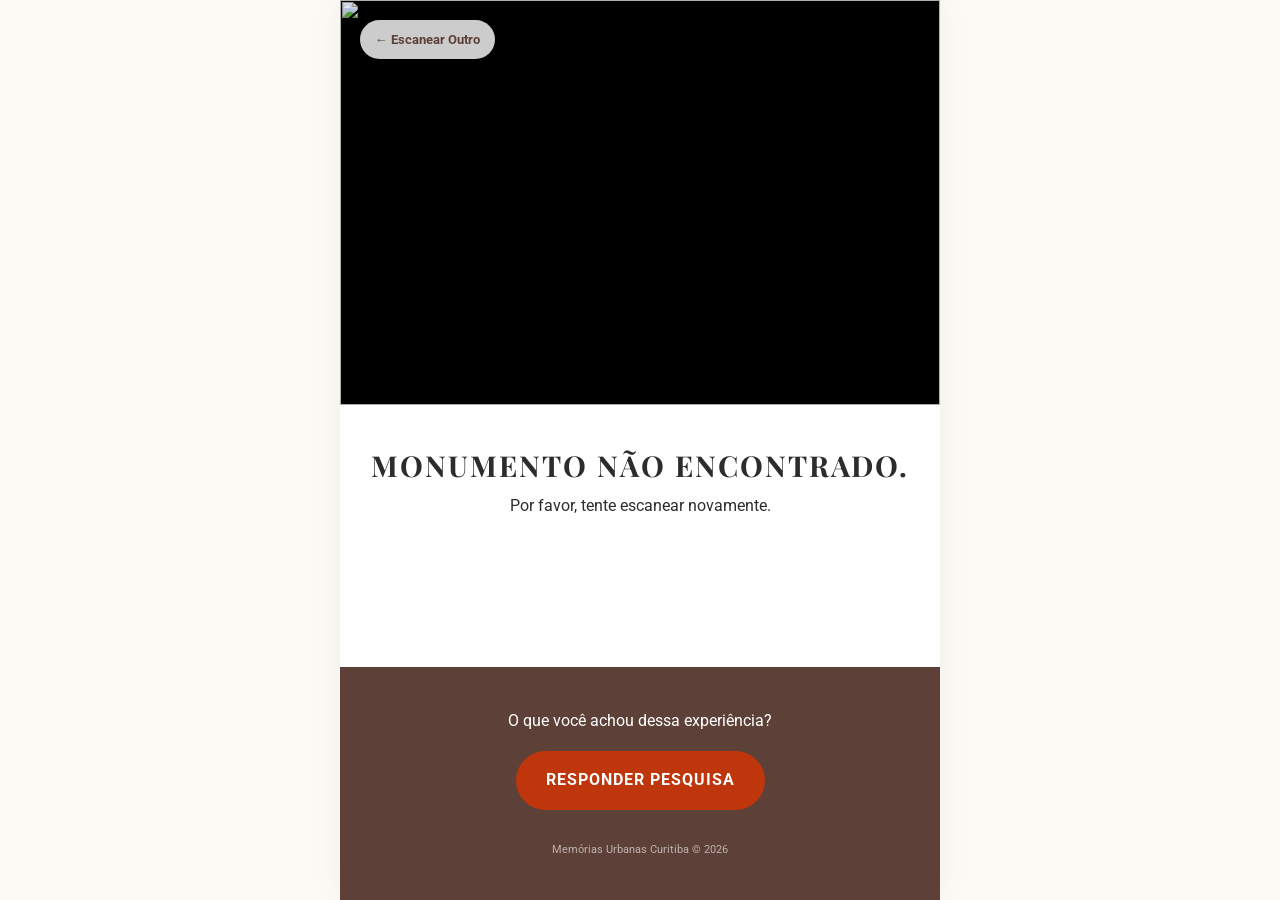
==== index.html @ 559dbe21 "create index.html and home.html" ====
<!DOCTYPE html>
<html lang="pt-br">
<head>
    <meta charset="UTF-8">
    <meta name="viewport" content="width=device-width, initial-scale=1.0">
    <title>Memórias Urbanas | Monumento</title>
    <link rel="preconnect" href="https://fonts.googleapis.com">
    <link rel="preconnect" href="https://fonts.gstatic.com" crossorigin>
    <link rel="stylesheet" href="style.css">
    <link href="https://fonts.googleapis.com/css2?family=Playfair+Display:ital,wght@0,700;0,900;1,700&family=Roboto:wght@300;400;700&display=swap" rel="stylesheet">
    <script src="script.js"></script>
</head>
<body>

    <div class="page-container">
        <div class="hero-banner">
            <a href="home.html" class="btn-voltar">← Escanear Outro</a>
            <img id="img-monumento" src="" alt="">
        </div>

        <main class="content">
            <span id="categoria" class="categoria-tag">Carregando...</span>
            <h1 id="nome-monumento">Buscando memórias...</h1>
            <p class="autor-data">Por <span id="autor"></span>, <span id="ano"></span></p>

            <div id="historia" class="historia-texto">
                </div>

            <div class="curiosidade-box">
                <h3>O que poucos sabem...</h3>
                <p id="curiosidade-texto"></p>
            </div>
        </main>

        <footer>
            <p>O que você achou dessa experiência?</p>
            <a href="URL_DO_SEU_FORMS" class="btn-pesquisa" target="_blank">Responder Pesquisa</a>
            <p style="margin-top:30px; font-size:0.7rem; opacity:0.6;">Memórias Urbanas Curitiba &copy; 2026</p>
        </footer>
    </div>

    <script>
        // 1. Pega o ID que veio do leitor (ex: index.html?id=gilda)
        const urlParams = new URLSearchParams(window.location.search);
        const idMonumento = urlParams.get('id');

        // 2. Carrega o banco de dados JSON
        fetch('dados.json')
            .then(res => res.json())
            .then(dados => {
                // 3. Busca o monumento na lista
                const monumento = dados.find(m => m.id === idMonumento);

                if (monumento) {
                    // 4. Preenche o HTML com as informações
                    document.title = monumento.nome_popular + " | Memórias Urbanas";
                    document.getElementById('img-monumento').src = monumento.imagem;
                    document.getElementById('nome-monumento').innerText = monumento.nome_popular;
                    document.getElementById('categoria').innerText = monumento.categoria;
                    document.getElementById('autor').innerText = monumento.autor;
                    document.getElementById('ano').innerText = monumento.ano;
                    document.getElementById('historia').innerHTML = monumento.historia;
                    document.getElementById('curiosidade-texto').innerText = monumento.curiosidade;
                } else {
                    // Caso o ID não exista
                    document.querySelector('.content').innerHTML = "<h1>Monumento não encontrado.</h1><p>Por favor, tente escanear novamente.</p>";
                }
            })
            .catch(err => {
                console.error("Erro ao carregar dados:", err);
                alert("Erro ao carregar as informações do monumento.");
            });
    </script>
</body>
</html>
---- style.css ----
:root {
    --cor-fundo: #fdfaf5;
    --cor-museu: #5d4037;
    --cor-destaque: #bf360c;
    --cor-texto: #2c2c2c;
    --cor-museu-escura: #5d4037;
    --cor-destaque: #bf360c;
    --cor-borda: #d7ccc8;
}

body {
    font-family: 'Roboto', sans-serif;
    background: var(--cor-fundo);
    color: var(--cor-museu);
    text-align: center;
    margin: 0;
    padding: 0;
}

.header-home {
    padding: 40px 20px;
    border-bottom: 1px solid #d7ccc8;
}

h1 {
    font-family: 'Playfair Display', serif;
    font-size: 1.8rem;
    text-transform: uppercase;
    letter-spacing: 2px;
}

/* Container da Câmera */
.scanner-container {
    width: 90%;
    max-width: 400px;
    margin: 30px auto;
    border: 8px solid #fff;
    box-shadow: 0 10px 30px rgba(0, 0, 0, 0.1);
    position: relative;
    overflow: hidden;
    border-radius: 15px;
    background: #000;
}

video#preview {
    width: 100%;
    height: auto;
    display: block;
    transform: scaleX(1);
}

/* Moldura de Mira */
.overlay {
    position: absolute;
    top: 50%;
    left: 50%;
    transform: translate(-50%, -50%);
    width: 200px;
    height: 200px;
    border: 2px solid rgba(255, 255, 255, 0.5);
    box-shadow: 0 0 0 1000px rgba(0, 0, 0, 0.4);
    border-radius: 10px;
}

.instrucao {
    padding: 20px;
    font-weight: 300;
    font-size: 1.1rem;
    color: #795548;
}

/* Botão para quem não quer usar a câmera */
.btn-lista {
    display: inline-block;
    margin-top: 20px;
    color: var(--cor-destaque);
    text-decoration: none;
    font-weight: 700;
    border-bottom: 1px solid var(--cor-destaque);
}


* {
    box-sizing: border-box;
    margin: 0;
    padding: 0;
}

body {
    font-family: 'Roboto', sans-serif;
    background-color: var(--cor-fundo);
    color: var(--cor-texto);
    line-height: 1.8;
}

.page-container {
    max-width: 600px;
    margin: 0 auto;
    background: #fff;
    min-height: 100vh;
    display: flex;
    flex-direction: column;
    box-shadow: 0 0 30px rgba(0, 0, 0, 0.05);
}

/* Banner Superior */
.hero-banner {
    width: 100%;
    height: 45vh;
    position: relative;
    background: #000;
}

#img-monumento {
    width: 100%;
    height: 100%;
    object-fit: cover;
    display: block;
    opacity: 0.9;
}

/* Conteúdo */
.content {
    padding: 35px 25px;
    flex-grow: 1;
}

.categoria-tag {
    text-transform: uppercase;
    font-size: 0.75rem;
    letter-spacing: 2px;
    color: var(--cor-destaque);
    font-weight: 700;
    margin-bottom: 10px;
    display: block;
}

h1#nome-monumento {
    font-family: 'Playfair Display', serif;
    font-size: 2.2rem;
    color: var(--cor-museu-escura);
    line-height: 1.2;
    margin-bottom: 5px;
}

.autor-data {
    font-style: italic;
    color: #8d6e63;
    margin-bottom: 25px;
    font-size: 1rem;
}

/* Texto da História */
.historia-texto {
    font-size: 1.1rem;
    font-weight: 300;
    text-align: justify;
    margin-bottom: 30px;
}

/* Box de Curiosidade */
.curiosidade-box {
    background-color: #efebe9;
    padding: 25px;
    border-radius: 4px;
    margin: 40px 0;
    border-left: 4px solid var(--cor-destaque);
}

.curiosidade-box h3 {
    font-family: 'Playfair Display', serif;
    font-size: 1.3rem;
    margin-bottom: 10px;
    color: var(--cor-museu-escura);
}

#curiosidade-texto {
    font-style: italic;
    font-size: 1rem;
}

/* Rodapé com Link do Forms */
footer {
    background: var(--cor-museu-escura);
    color: white;
    padding: 40px 25px;
    text-align: center;
}

.btn-pesquisa {
    display: inline-block;
    background: var(--cor-destaque);
    color: white;
    padding: 15px 30px;
    text-decoration: none;
    border-radius: 50px;
    font-weight: 700;
    text-transform: uppercase;
    letter-spacing: 1px;
    margin-top: 15px;
}

/* Botão Voltar */
.btn-voltar {
    position: absolute;
    top: 20px;
    left: 20px;
    background: rgba(255, 255, 255, 0.8);
    color: var(--cor-museu-escura);
    padding: 8px 15px;
    border-radius: 20px;
    text-decoration: none;
    font-size: 0.8rem;
    font-weight: 700;
    z-index: 10;
}
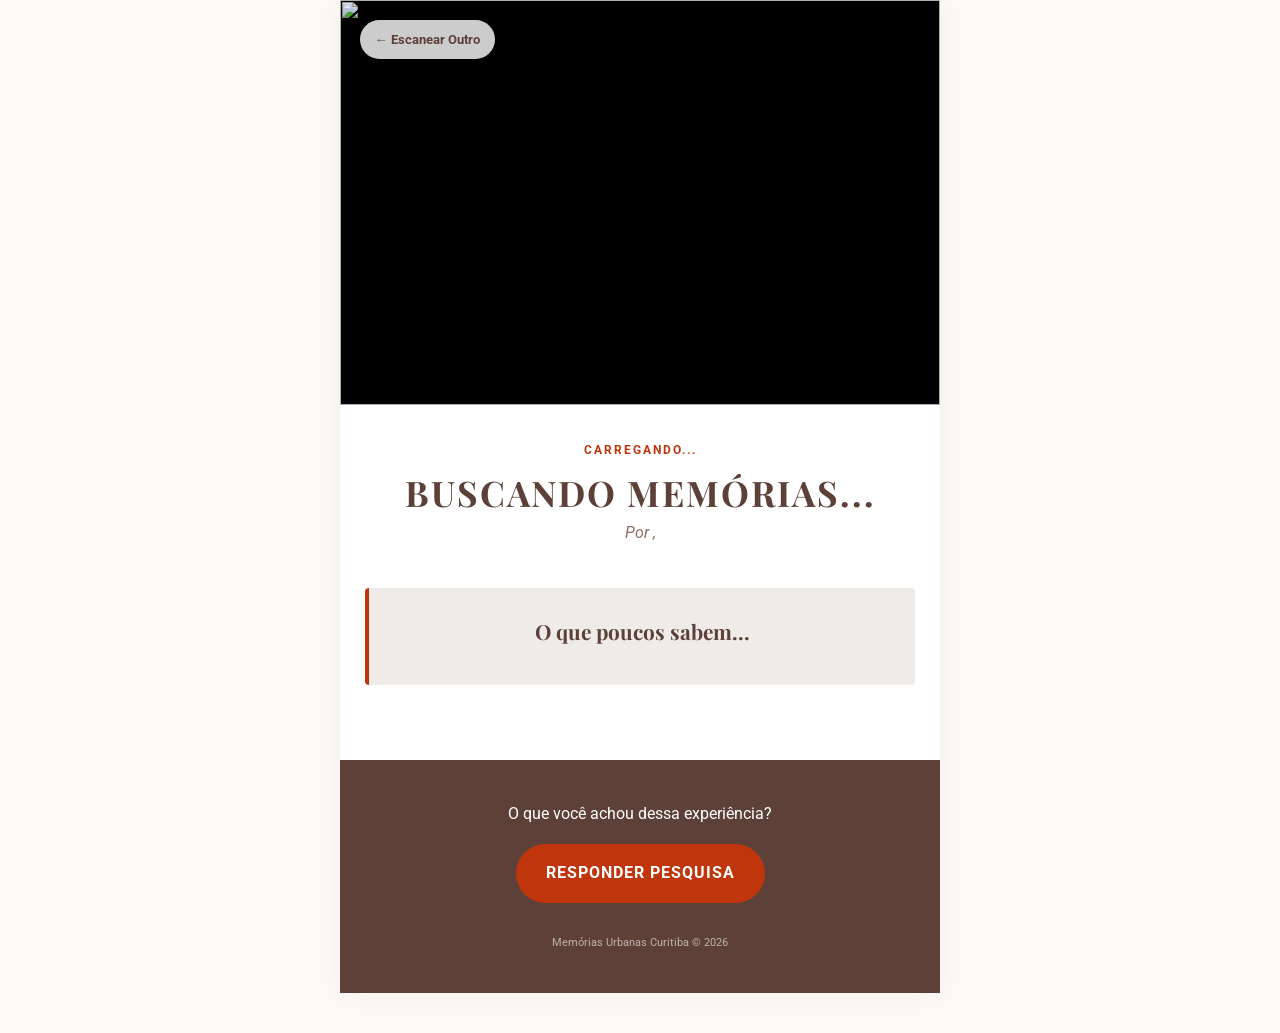
==== commit 5e8d957e: "create lista.html and update dados.json" ====
--- a/index.html
+++ b/index.html
@@ -38,38 +38,5 @@
             <p style="margin-top:30px; font-size:0.7rem; opacity:0.6;">Memórias Urbanas Curitiba &copy; 2026</p>
         </footer>
     </div>
-
-    <script>
-        // 1. Pega o ID que veio do leitor (ex: index.html?id=gilda)
-        const urlParams = new URLSearchParams(window.location.search);
-        const idMonumento = urlParams.get('id');
-
-        // 2. Carrega o banco de dados JSON
-        fetch('dados.json')
-            .then(res => res.json())
-            .then(dados => {
-                // 3. Busca o monumento na lista
-                const monumento = dados.find(m => m.id === idMonumento);
-
-                if (monumento) {
-                    // 4. Preenche o HTML com as informações
-                    document.title = monumento.nome_popular + " | Memórias Urbanas";
-                    document.getElementById('img-monumento').src = monumento.imagem;
-                    document.getElementById('nome-monumento').innerText = monumento.nome_popular;
-                    document.getElementById('categoria').innerText = monumento.categoria;
-                    document.getElementById('autor').innerText = monumento.autor;
-                    document.getElementById('ano').innerText = monumento.ano;
-                    document.getElementById('historia').innerHTML = monumento.historia;
-                    document.getElementById('curiosidade-texto').innerText = monumento.curiosidade;
-                } else {
-                    // Caso o ID não exista
-                    document.querySelector('.content').innerHTML = "<h1>Monumento não encontrado.</h1><p>Por favor, tente escanear novamente.</p>";
-                }
-            })
-            .catch(err => {
-                console.error("Erro ao carregar dados:", err);
-                alert("Erro ao carregar as informações do monumento.");
-            });
-    </script>
 </body>
 </html>
--- a/style.css
+++ b/style.css
@@ -213,4 +213,113 @@
     font-size: 0.8rem;
     font-weight: 700;
     z-index: 10;
+}
+
+* {
+    box-sizing: border-box;
+    margin: 0;
+    padding: 0;
+}
+
+body {
+    font-family: 'Roboto', sans-serif;
+    background-color: var(--cor-fundo);
+    color: var(--cor-texto);
+    padding-bottom: 40px;
+}
+
+header {
+    padding: 40px 20px;
+    text-align: center;
+    background: white;
+    border-bottom: 1px solid #eee;
+}
+
+h1 {
+    font-family: 'Playfair Display', serif;
+    font-size: 2rem;
+    color: var(--cor-museu-escura);
+}
+
+.subtitle {
+    font-size: 0.9rem;
+    color: #8d6e63;
+    text-transform: uppercase;
+    letter-spacing: 2px;
+    margin-top: 10px;
+}
+
+/* Grid de Monumentos */
+.container {
+    max-width: 800px;
+    margin: 20px auto;
+    padding: 0 15px;
+    display: grid;
+    grid-template-columns: 1fr;
+    gap: 15px;
+}
+
+/* Cartão do Monumento */
+.card {
+    background: white;
+    border-radius: 8px;
+    overflow: hidden;
+    display: flex;
+    align-items: center;
+    text-decoration: none;
+    color: inherit;
+    box-shadow: 0 4px 15px rgba(0, 0, 0, 0.05);
+    transition: transform 0.2s;
+}
+
+.card:active {
+    transform: scale(0.98);
+}
+
+.card-img {
+    width: 100px;
+    height: 100px;
+    object-fit: cover;
+}
+
+.card-info {
+    padding: 15px;
+    flex-grow: 1;
+}
+
+.card-info h2 {
+    font-family: 'Playfair Display', serif;
+    font-size: 1.2rem;
+    margin-bottom: 4px;
+    color: var(--cor-museu-escura);
+}
+
+.card-info p {
+    font-size: 0.85rem;
+    color: #666;
+}
+
+.seta {
+    padding-right: 20px;
+    color: var(--cor-destaque);
+    font-weight: bold;
+}
+
+/* Botão Flutuante para Escanear */
+.fab-scan {
+    position: fixed;
+    bottom: 20px;
+    right: 20px;
+    background: var(--cor-destaque);
+    color: white;
+    width: 60px;
+    height: 60px;
+    border-radius: 50%;
+    display: flex;
+    align-items: center;
+    justify-content: center;
+    text-decoration: none;
+    box-shadow: 0 4px 15px rgba(191, 54, 12, 0.4);
+    font-size: 1.5rem;
+    z-index: 100;
 }
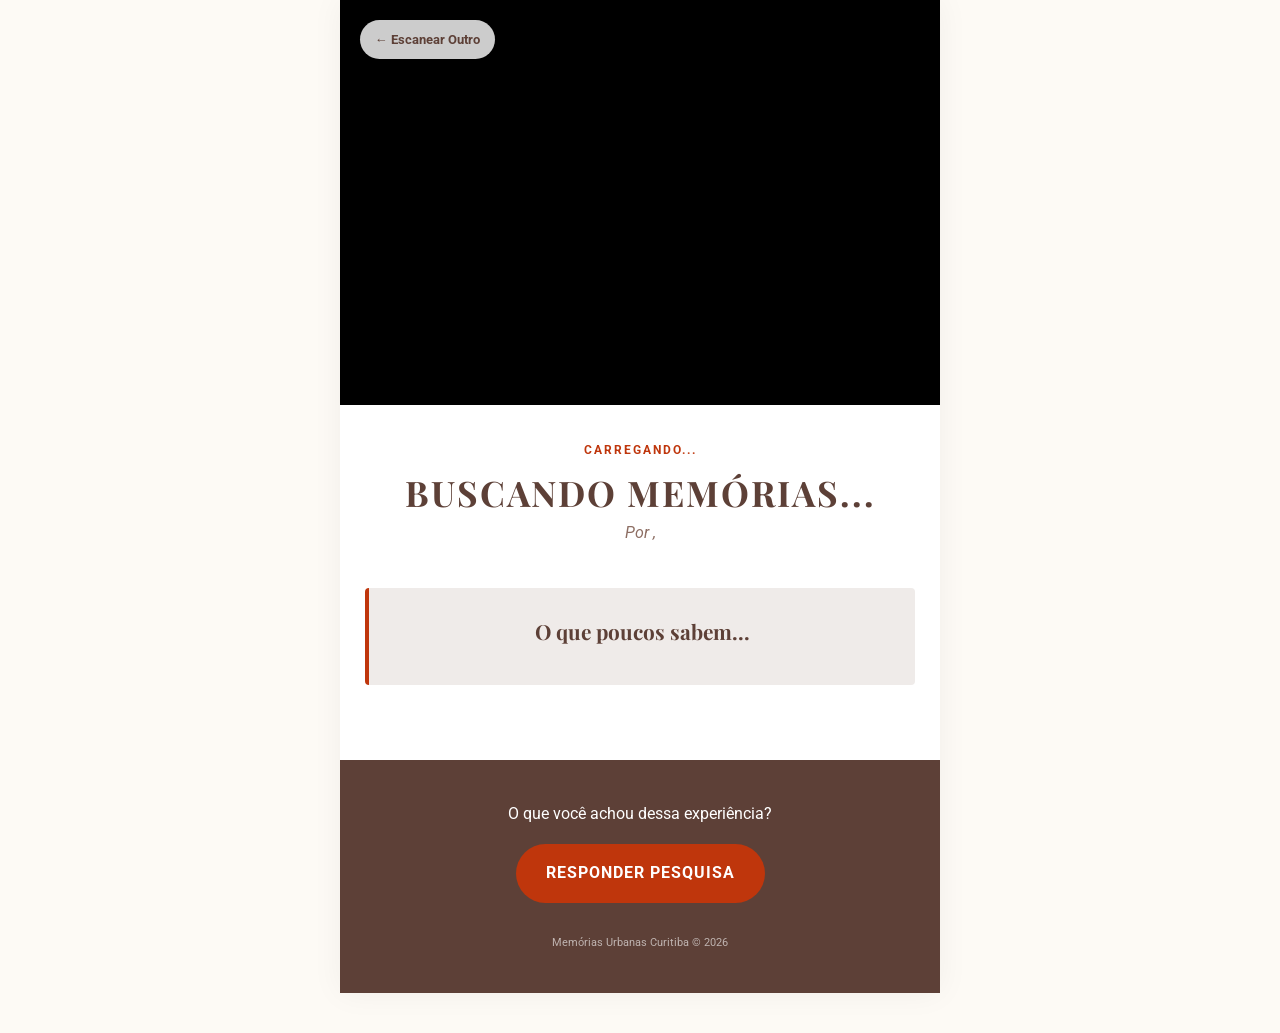
==== commit fa77f644: "Update index.html" ====
--- a/index.html
+++ b/index.html
@@ -8,22 +8,22 @@
     <link rel="preconnect" href="https://fonts.gstatic.com" crossorigin>
     <link rel="stylesheet" href="style.css">
     <link href="https://fonts.googleapis.com/css2?family=Playfair+Display:ital,wght@0,700;0,900;1,700&family=Roboto:wght@300;400;700&display=swap" rel="stylesheet">
-    <script src="script.js"></script>
+    <script src="script-home.js"></script>
 </head>
 <body>
 
     <div class="page-container">
         <div class="hero-banner">
             <a href="home.html" class="btn-voltar">← Escanear Outro</a>
-            <img id="img-monumento" src="" alt="">
+            <img id="foto-monumento" src="" alt="">
         </div>
 
         <main class="content">
             <span id="categoria" class="categoria-tag">Carregando...</span>
             <h1 id="nome-monumento">Buscando memórias...</h1>
-            <p class="autor-data">Por <span id="autor"></span>, <span id="ano"></span></p>
+            <p class="autor-data">Por <span id="autor-monumento"></span>, <span id="ano-monumento"></span></p>
 
-            <div id="historia" class="historia-texto">
+            <div id="historia-texto" class="historia-texto">
                 </div>
 
             <div class="curiosidade-box">
@@ -31,6 +31,18 @@
                 <p id="curiosidade-texto"></p>
             </div>
         </main>
+        
+        <!--
+        <img id="foto-monumento" src="" alt="">
+        <h1 id="nome-monumento">Carregando...</h1>
+        <span id="autor-monumento"></span>
+        <span id="ano-monumento"></span>
+        <div id="historia-texto"></div>
+        <p id="curiosidade-texto"></p>
+            -->
+
+    <script src="script-detalhes.js"></script>
+</body>
 
         <footer>
             <p>O que você achou dessa experiência?</p>
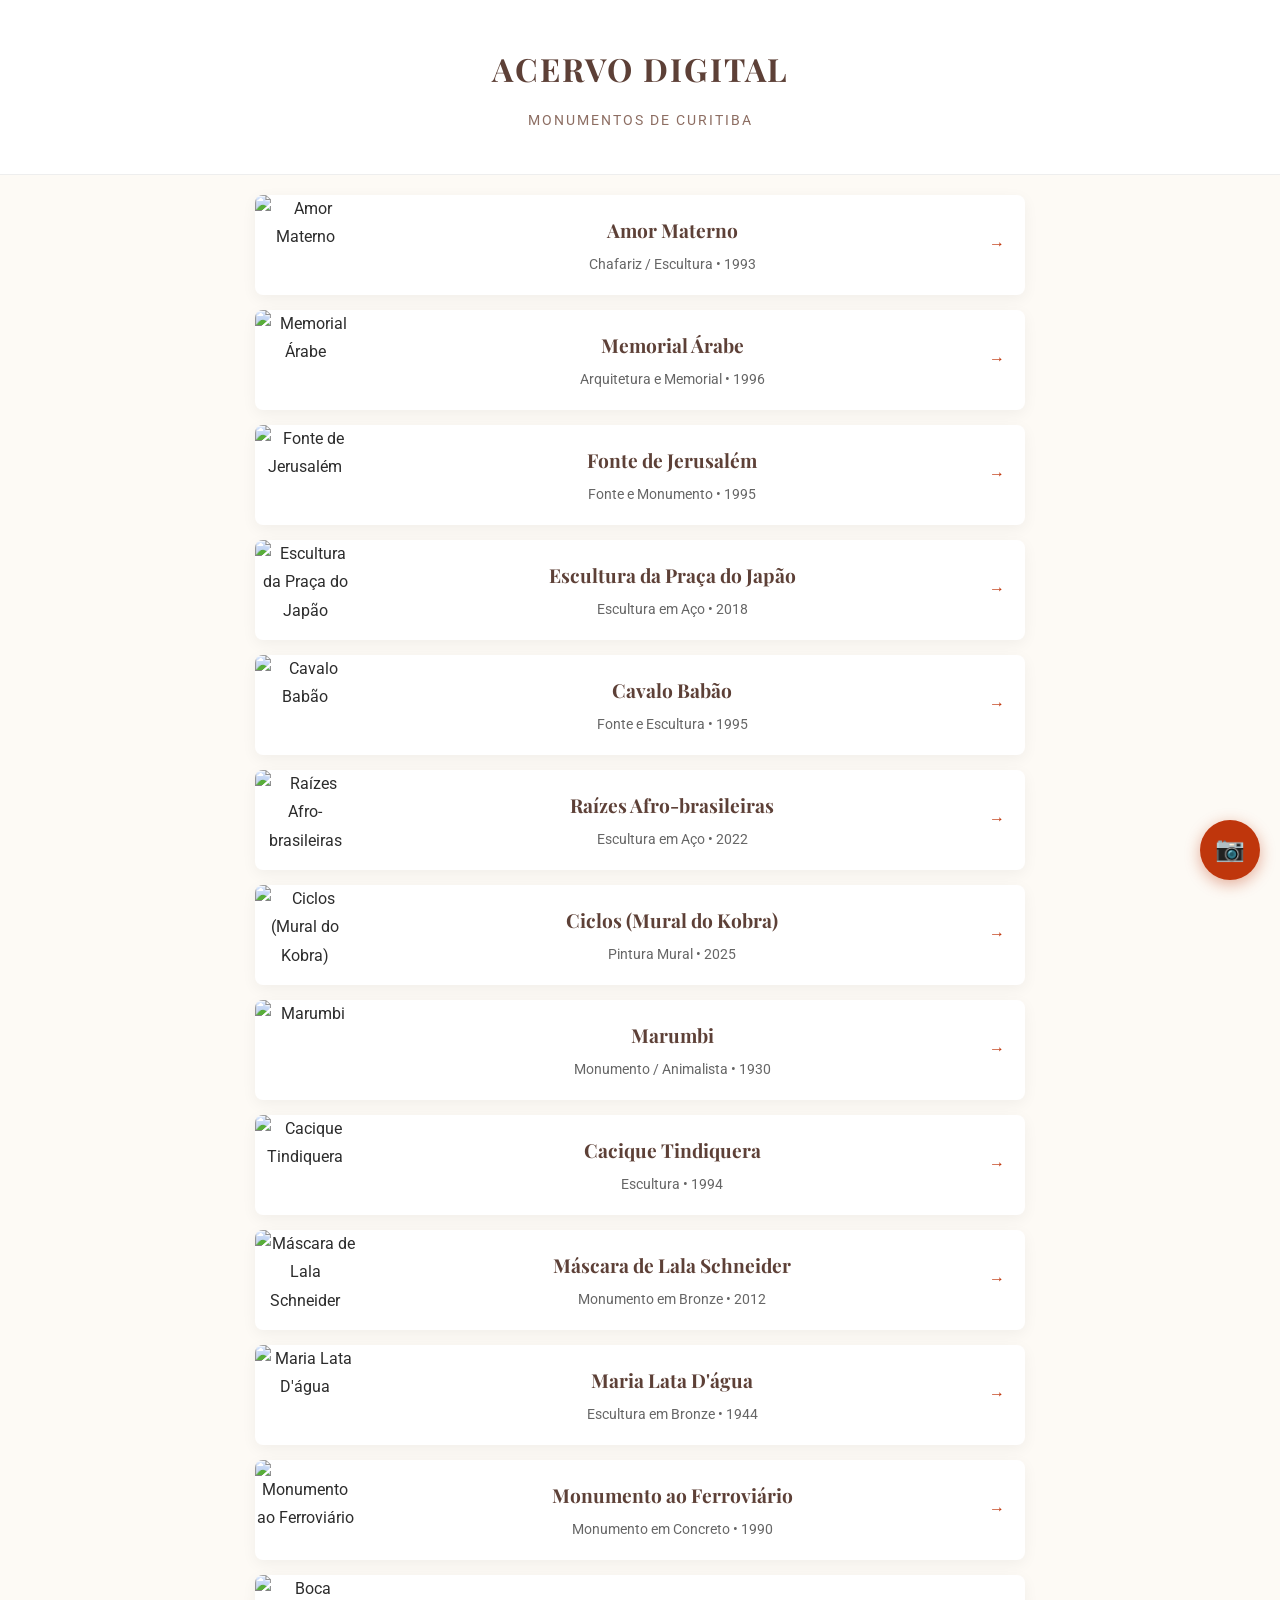
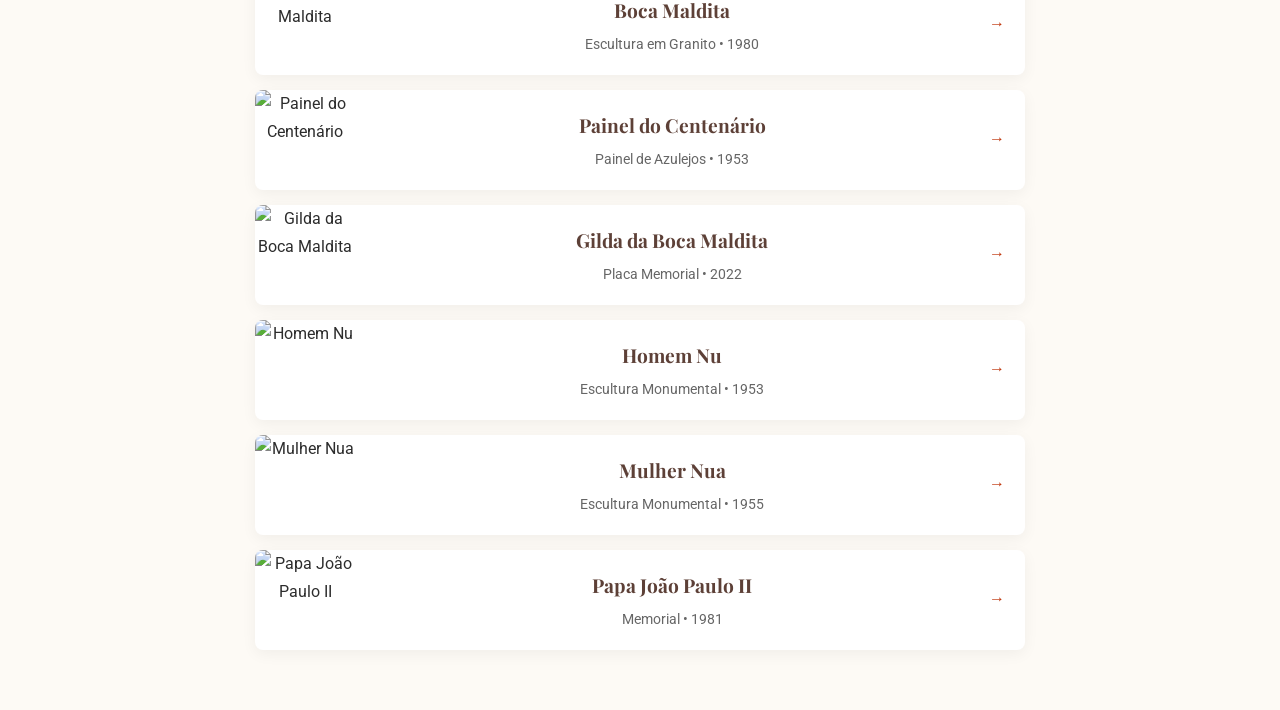
==== commit 7ccc621c: "updating qrcode" ====
--- a/index.html
+++ b/index.html
@@ -46,7 +46,7 @@
 
         <footer>
             <p>O que você achou dessa experiência?</p>
-            <a href="URL_DO_SEU_FORMS" class="btn-pesquisa" target="_blank">Responder Pesquisa</a>
+            <a href="https://forms.gle/VGrrdsTBfBEYJcrq9" class="btn-pesquisa" target="_blank">Responder Pesquisa</a>
             <p style="margin-top:30px; font-size:0.7rem; opacity:0.6;">Memórias Urbanas Curitiba &copy; 2026</p>
         </footer>
     </div>
--- a/style.css
+++ b/style.css
@@ -29,37 +29,31 @@
     letter-spacing: 2px;
 }
 
-/* Container da Câmera */
 .scanner-container {
-    width: 90%;
-    max-width: 400px;
-    margin: 30px auto;
-    border: 8px solid #fff;
-    box-shadow: 0 10px 30px rgba(0, 0, 0, 0.1);
-    position: relative;
+    width: 100%;
+    max-width: 500px;
+    min-height: 300px; /* Garante que a área exista mesmo antes da câmera abrir */
+    margin: 20px auto;
+    background-color: #000; /* Fundo preto para você ver onde ele está */
+    border-radius: 12px;
     overflow: hidden;
-    border-radius: 15px;
-    background: #000;
-}
-
-video#preview {
-    width: 100%;
-    height: auto;
-    display: block;
-    transform: scaleX(1);
-}
-
-/* Moldura de Mira */
-.overlay {
-    position: absolute;
-    top: 50%;
-    left: 50%;
-    transform: translate(-50%, -50%);
-    width: 200px;
-    height: 200px;
-    border: 2px solid rgba(255, 255, 255, 0.5);
-    box-shadow: 0 0 0 1000px rgba(0, 0, 0, 0.4);
-    border-radius: 10px;
+}
+
+/* Isso força os botões e textos da biblioteca a aparecerem com destaque */
+#reader {
+    border: none !important;
+    padding: 10px;
+}
+
+#reader button {
+    padding: 10px 20px;
+    background-color: #bf360c; /* Cor de destaque do seu projeto */
+    color: white;
+    border: none;
+    border-radius: 5px;
+    cursor: pointer;
+    font-weight: bold;
+    margin-top: 10px;
 }
 
 .instrucao {
